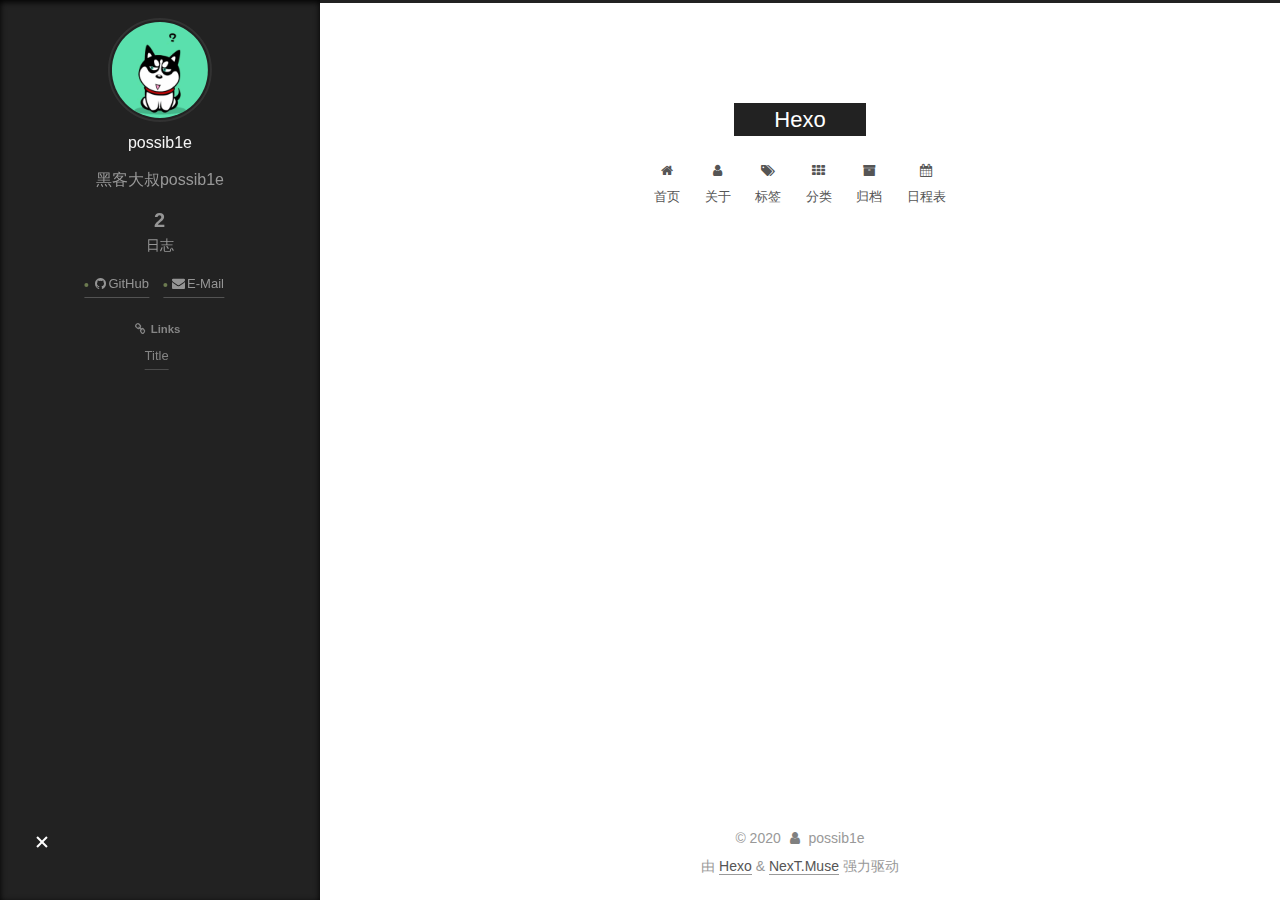
==== 404/index.html @ 3db69cb2 "Site updated: 2020-12-14 23:08:42" ====
<!DOCTYPE html>
<html lang="zh-Hans">
<head>
  <meta charset="UTF-8">
<meta name="viewport" content="width=device-width, initial-scale=1, maximum-scale=2">
<meta name="theme-color" content="#222">
<meta name="generator" content="Hexo 5.2.0">
  <link rel="apple-touch-icon" sizes="180x180" href="/images/apple-touch-icon-next.png">
  <link rel="icon" type="image/png" sizes="32x32" href="/images/favicon-32x32-next.png">
  <link rel="icon" type="image/png" sizes="16x16" href="/images/favicon-16x16-next.png">
  <link rel="mask-icon" href="/images/logo.svg" color="#222">

<link rel="stylesheet" href="/css/main.css">


<link rel="stylesheet" href="/lib/font-awesome/css/font-awesome.min.css">

<script id="hexo-configurations">
    var NexT = window.NexT || {};
    var CONFIG = {"hostname":"example.com","root":"/","scheme":"Muse","version":"7.8.0","exturl":false,"sidebar":{"position":"left","display":"always","padding":18,"offset":12,"onmobile":true},"copycode":{"enable":false,"show_result":false,"style":null},"back2top":{"enable":true,"sidebar":false,"scrollpercent":false},"bookmark":{"enable":false,"color":"#222","save":"auto"},"fancybox":false,"mediumzoom":false,"lazyload":false,"pangu":false,"comments":{"style":"tabs","active":null,"storage":true,"lazyload":false,"nav":null},"algolia":{"hits":{"per_page":10},"labels":{"input_placeholder":"Search for Posts","hits_empty":"We didn't find any results for the search: ${query}","hits_stats":"${hits} results found in ${time} ms"}},"localsearch":{"enable":false,"trigger":"auto","top_n_per_article":1,"unescape":false,"preload":false},"motion":{"enable":true,"async":false,"transition":{"post_block":"fadeIn","post_header":"slideDownIn","post_body":"slideDownIn","coll_header":"slideLeftIn","sidebar":"slideUpIn"}}};
  </script>

  <meta name="description" content="黑客大叔possib1e">
<meta property="og:type" content="website">
<meta property="og:title" content="404">
<meta property="og:url" content="http://example.com/404/index.html">
<meta property="og:site_name" content="Hexo">
<meta property="og:description" content="黑客大叔possib1e">
<meta property="og:locale">
<meta property="article:published_time" content="2020-12-14T05:06:48.000Z">
<meta property="article:modified_time" content="2020-12-14T05:06:48.438Z">
<meta property="article:author" content="possib1e">
<meta name="twitter:card" content="summary">

<link rel="canonical" href="http://example.com/404/">


<script id="page-configurations">
  // https://hexo.io/docs/variables.html
  CONFIG.page = {
    sidebar: "",
    isHome : false,
    isPost : false,
    lang   : 'zh-Hans'
  };
</script>

  <title>404 | Hexo
</title>
  






  <noscript>
  <style>
  .use-motion .brand,
  .use-motion .menu-item,
  .sidebar-inner,
  .use-motion .post-block,
  .use-motion .pagination,
  .use-motion .comments,
  .use-motion .post-header,
  .use-motion .post-body,
  .use-motion .collection-header { opacity: initial; }

  .use-motion .site-title,
  .use-motion .site-subtitle {
    opacity: initial;
    top: initial;
  }

  .use-motion .logo-line-before i { left: initial; }
  .use-motion .logo-line-after i { right: initial; }
  </style>
</noscript>

</head>

<body itemscope itemtype="http://schema.org/WebPage">
  <div class="container use-motion">
    <div class="headband"></div>

    <header class="header" itemscope itemtype="http://schema.org/WPHeader">
      <div class="header-inner"><div class="site-brand-container">
  <div class="site-nav-toggle">
    <div class="toggle" aria-label="切换导航栏">
      <span class="toggle-line toggle-line-first"></span>
      <span class="toggle-line toggle-line-middle"></span>
      <span class="toggle-line toggle-line-last"></span>
    </div>
  </div>

  <div class="site-meta">

    <a href="/" class="brand" rel="start">
      <span class="logo-line-before"><i></i></span>
      <h1 class="site-title">Hexo</h1>
      <span class="logo-line-after"><i></i></span>
    </a>
  </div>

  <div class="site-nav-right">
    <div class="toggle popup-trigger">
    </div>
  </div>
</div>




<nav class="site-nav">
  <ul id="menu" class="menu">
        <li class="menu-item menu-item-home">

    <a href="/" rel="section"><i class="fa fa-fw fa-home"></i>首页</a>

  </li>
        <li class="menu-item menu-item-about">

    <a href="/about/" rel="section"><i class="fa fa-fw fa-user"></i>关于</a>

  </li>
        <li class="menu-item menu-item-tags">

    <a href="/tags/" rel="section"><i class="fa fa-fw fa-tags"></i>标签</a>

  </li>
        <li class="menu-item menu-item-categories">

    <a href="/categories/" rel="section"><i class="fa fa-fw fa-th"></i>分类</a>

  </li>
        <li class="menu-item menu-item-archives">

    <a href="/archives/" rel="section"><i class="fa fa-fw fa-archive"></i>归档</a>

  </li>
        <li class="menu-item menu-item-schedule">

    <a href="/schedule/" rel="section"><i class="fa fa-fw fa-calendar"></i>日程表</a>

  </li>
  </ul>
</nav>




</div>
    </header>

    
  <div class="back-to-top">
    <i class="fa fa-arrow-up"></i>
    <span>0%</span>
  </div>


    <main class="main">
      <div class="main-inner">
        <div class="content-wrap">
          
  
  

          <div class="content page posts-expand">
            

    
    
    
    <div class="post-block" lang="zh-Hans">
      <header class="post-header">

<h1 class="post-title" itemprop="name headline">404
</h1>

<div class="post-meta">
  

</div>

</header>

      
      
      
      <div class="post-body">
          
      </div>
      
      
      
    </div>
    

    
    
    


          </div>
          

<script>
  window.addEventListener('tabs:register', () => {
    let { activeClass } = CONFIG.comments;
    if (CONFIG.comments.storage) {
      activeClass = localStorage.getItem('comments_active') || activeClass;
    }
    if (activeClass) {
      let activeTab = document.querySelector(`a[href="#comment-${activeClass}"]`);
      if (activeTab) {
        activeTab.click();
      }
    }
  });
  if (CONFIG.comments.storage) {
    window.addEventListener('tabs:click', event => {
      if (!event.target.matches('.tabs-comment .tab-content .tab-pane')) return;
      let commentClass = event.target.classList[1];
      localStorage.setItem('comments_active', commentClass);
    });
  }
</script>

        </div>
          
  
  <div class="toggle sidebar-toggle">
    <span class="toggle-line toggle-line-first"></span>
    <span class="toggle-line toggle-line-middle"></span>
    <span class="toggle-line toggle-line-last"></span>
  </div>

  <aside class="sidebar">
    <div class="sidebar-inner">

      <ul class="sidebar-nav motion-element">
        <li class="sidebar-nav-toc">
          文章目录
        </li>
        <li class="sidebar-nav-overview">
          站点概览
        </li>
      </ul>

      <!--noindex-->
      <div class="post-toc-wrap sidebar-panel">
      </div>
      <!--/noindex-->

      <div class="site-overview-wrap sidebar-panel">
        <div class="site-author motion-element" itemprop="author" itemscope itemtype="http://schema.org/Person">
    <img class="site-author-image" itemprop="image" alt="possib1e"
      src="/uploads/avatar.png">
  <p class="site-author-name" itemprop="name">possib1e</p>
  <div class="site-description" itemprop="description">黑客大叔possib1e</div>
</div>
<div class="site-state-wrap motion-element">
  <nav class="site-state">
      <div class="site-state-item site-state-posts">
          <a href="/archives/">
        
          <span class="site-state-item-count">2</span>
          <span class="site-state-item-name">日志</span>
        </a>
      </div>
  </nav>
</div>
  <div class="links-of-author motion-element">
      <span class="links-of-author-item">
        <a href="https://github.com/yourname" title="GitHub → https:&#x2F;&#x2F;github.com&#x2F;yourname" rel="noopener" target="_blank"><i class="fa fa-fw fa-github"></i>GitHub</a>
      </span>
      <span class="links-of-author-item">
        <a href="mailto:yourname@gmail.com" title="E-Mail → mailto:yourname@gmail.com" rel="noopener" target="_blank"><i class="fa fa-fw fa-envelope"></i>E-Mail</a>
      </span>
  </div>


  <div class="links-of-blogroll motion-element">
    <div class="links-of-blogroll-title">
      <i class="fa fa-fw fa-link"></i>
      Links
    </div>
    <ul class="links-of-blogroll-list">
        <li class="links-of-blogroll-item">
          <a href="http://yoursite.com/" title="http:&#x2F;&#x2F;yoursite.com" rel="noopener" target="_blank">Title</a>
        </li>
    </ul>
  </div>

      </div>

    </div>
  </aside>
  <div id="sidebar-dimmer"></div>


      </div>
    </main>

    <footer class="footer">
      <div class="footer-inner">
        

        

<div class="copyright">
  
  &copy; 
  <span itemprop="copyrightYear">2020</span>
  <span class="with-love">
    <i class="fa fa-user"></i>
  </span>
  <span class="author" itemprop="copyrightHolder">possib1e</span>
</div>
  <div class="powered-by">由 <a href="https://hexo.io/" class="theme-link" rel="noopener" target="_blank">Hexo</a> & <a href="https://muse.theme-next.org/" class="theme-link" rel="noopener" target="_blank">NexT.Muse</a> 强力驱动
  </div>

        








      </div>
    </footer>
  </div>

  
  <script src="/lib/anime.min.js"></script>
  <script src="/lib/velocity/velocity.min.js"></script>
  <script src="/lib/velocity/velocity.ui.min.js"></script>

<script src="/js/utils.js"></script>

<script src="/js/motion.js"></script>


<script src="/js/schemes/muse.js"></script>


<script src="/js/next-boot.js"></script>




  















  

  

</body>
</html>
---- css/main.css ----
:root {
  --body-bg-color: #fff;
  --content-bg-color: #fff;
  --card-bg-color: #f5f5f5;
  --text-color: #555;
  --link-color: #555;
  --link-hover-color: #222;
  --brand-color: #fff;
  --brand-hover-color: #fff;
  --table-row-odd-bg-color: #f9f9f9;
  --table-row-hover-bg-color: #f5f5f5;
  --menu-item-bg-color: #f5f5f5;
  --btn-default-bg: #222;
  --btn-default-color: #fff;
  --btn-default-border-color: #222;
  --btn-default-hover-bg: #fff;
  --btn-default-hover-color: #222;
  --btn-default-hover-border-color: #222;
}
html {
  line-height: 1.15; /* 1 */
  -webkit-text-size-adjust: 100%; /* 2 */
}
body {
  margin: 0;
}
main {
  display: block;
}
h1 {
  font-size: 2em;
  margin: 0.67em 0;
}
hr {
  box-sizing: content-box; /* 1 */
  height: 0; /* 1 */
  overflow: visible; /* 2 */
}
pre {
  font-family: monospace, monospace; /* 1 */
  font-size: 1em; /* 2 */
}
a {
  background: transparent;
}
abbr[title] {
  border-bottom: none; /* 1 */
  text-decoration: underline; /* 2 */
  text-decoration: underline dotted; /* 2 */
}
b,
strong {
  font-weight: bolder;
}
code,
kbd,
samp {
  font-family: monospace, monospace; /* 1 */
  font-size: 1em; /* 2 */
}
small {
  font-size: 80%;
}
sub,
sup {
  font-size: 75%;
  line-height: 0;
  position: relative;
  vertical-align: baseline;
}
sub {
  bottom: -0.25em;
}
sup {
  top: -0.5em;
}
img {
  border-style: none;
}
button,
input,
optgroup,
select,
textarea {
  font-family: inherit; /* 1 */
  font-size: 100%; /* 1 */
  line-height: 1.15; /* 1 */
  margin: 0; /* 2 */
}
button,
input {
/* 1 */
  overflow: visible;
}
button,
select {
/* 1 */
  text-transform: none;
}
button,
[type='button'],
[type='reset'],
[type='submit'] {
  -webkit-appearance: button;
}
button::-moz-focus-inner,
[type='button']::-moz-focus-inner,
[type='reset']::-moz-focus-inner,
[type='submit']::-moz-focus-inner {
  border-style: none;
  padding: 0;
}
button:-moz-focusring,
[type='button']:-moz-focusring,
[type='reset']:-moz-focusring,
[type='submit']:-moz-focusring {
  outline: 1px dotted ButtonText;
}
fieldset {
  padding: 0.35em 0.75em 0.625em;
}
legend {
  box-sizing: border-box; /* 1 */
  color: inherit; /* 2 */
  display: table; /* 1 */
  max-width: 100%; /* 1 */
  padding: 0; /* 3 */
  white-space: normal; /* 1 */
}
progress {
  vertical-align: baseline;
}
textarea {
  overflow: auto;
}
[type='checkbox'],
[type='radio'] {
  box-sizing: border-box; /* 1 */
  padding: 0; /* 2 */
}
[type='number']::-webkit-inner-spin-button,
[type='number']::-webkit-outer-spin-button {
  height: auto;
}
[type='search'] {
  outline-offset: -2px; /* 2 */
  -webkit-appearance: textfield; /* 1 */
}
[type='search']::-webkit-search-decoration {
  -webkit-appearance: none;
}
::-webkit-file-upload-button {
  font: inherit; /* 2 */
  -webkit-appearance: button; /* 1 */
}
details {
  display: block;
}
summary {
  display: list-item;
}
template {
  display: none;
}
[hidden] {
  display: none;
}
::selection {
  background: #262a30;
  color: #eee;
}
html,
body {
  height: 100%;
}
body {
  background: var(--body-bg-color);
  color: var(--text-color);
  font-family: 'Lato', "PingFang SC", "Microsoft YaHei", sans-serif;
  font-size: 1em;
  line-height: 2;
}
@media (max-width: 991px) {
  body {
    padding-left: 0 !important;
    padding-right: 0 !important;
  }
}
h1,
h2,
h3,
h4,
h5,
h6 {
  font-family: 'Lato', "PingFang SC", "Microsoft YaHei", sans-serif;
  font-weight: bold;
  line-height: 1.5;
  margin: 20px 0 15px;
}
h1 {
  font-size: 1.5em;
}
h2 {
  font-size: 1.375em;
}
h3 {
  font-size: 1.25em;
}
h4 {
  font-size: 1.125em;
}
h5 {
  font-size: 1em;
}
h6 {
  font-size: 0.875em;
}
p {
  margin: 0 0 20px 0;
}
a,
span.exturl {
  border-bottom: 1px solid #999;
  color: var(--link-color);
  outline: 0;
  text-decoration: none;
  overflow-wrap: break-word;
  word-wrap: break-word;
  cursor: pointer;
}
a:hover,
span.exturl:hover {
  border-bottom-color: var(--link-hover-color);
  color: var(--link-hover-color);
}
iframe,
img,
video {
  display: block;
  margin-left: auto;
  margin-right: auto;
  max-width: 100%;
}
hr {
  background-image: repeating-linear-gradient(-45deg, #ddd, #ddd 4px, transparent 4px, transparent 8px);
  border: 0;
  height: 3px;
  margin: 40px 0;
}
blockquote {
  border-left: 4px solid #ddd;
  color: #666;
  margin: 0;
  padding: 0 15px;
}
blockquote cite::before {
  content: '-';
  padding: 0 5px;
}
dt {
  font-weight: bold;
}
dd {
  margin: 0;
  padding: 0;
}
kbd {
  background-color: #f5f5f5;
  background-image: linear-gradient(#eee, #fff, #eee);
  border: 1px solid #ccc;
  border-radius: 0.2em;
  box-shadow: 0.1em 0.1em 0.2em rgba(0,0,0,0.1);
  color: #555;
  font-family: inherit;
  padding: 0.1em 0.3em;
  white-space: nowrap;
}
.table-container {
  overflow: auto;
}
table {
  border-collapse: collapse;
  border-spacing: 0;
  font-size: 0.875em;
  margin: 0 0 20px 0;
  width: 100%;
}
tbody tr:nth-of-type(odd) {
  background: var(--table-row-odd-bg-color);
}
tbody tr:hover {
  background: var(--table-row-hover-bg-color);
}
caption,
th,
td {
  font-weight: normal;
  padding: 8px;
  text-align: left;
  vertical-align: middle;
}
th,
td {
  border: 1px solid #ddd;
  border-bottom: 3px solid #ddd;
}
th {
  font-weight: 700;
  padding-bottom: 10px;
}
td {
  border-bottom-width: 1px;
}
.btn {
  background: var(--btn-default-bg);
  border: 2px solid var(--btn-default-border-color);
  border-radius: 0;
  color: var(--btn-default-color);
  display: inline-block;
  font-size: 0.875em;
  line-height: 2;
  padding: 0 20px;
  text-decoration: none;
  transition-property: background-color;
  transition-delay: 0s;
  transition-duration: 0.2s;
  transition-timing-function: ease-in-out;
}
.btn:hover {
  background: var(--btn-default-hover-bg);
  border-color: var(--btn-default-hover-border-color);
  color: var(--btn-default-hover-color);
}
.btn + .btn {
  margin: 0 0 8px 8px;
}
.btn .fa-fw {
  text-align: left;
  width: 1.285714285714286em;
}
.toggle {
  line-height: 0;
}
.toggle .toggle-line {
  background: #fff;
  display: inline-block;
  height: 2px;
  left: 0;
  position: relative;
  top: 0;
  transition: all 0.4s;
  vertical-align: top;
  width: 100%;
}
.toggle .toggle-line:not(:first-child) {
  margin-top: 3px;
}
.toggle.toggle-arrow .toggle-line-first {
  left: 50%;
  top: 2px;
  transform: rotate(45deg);
  width: 50%;
}
.toggle.toggle-arrow .toggle-line-middle {
  left: 2px;
  width: 90%;
}
.toggle.toggle-arrow .toggle-line-last {
  left: 50%;
  top: -2px;
  transform: rotate(-45deg);
  width: 50%;
}
.toggle.toggle-close .toggle-line-first {
  transform: rotate(-45deg);
  top: 5px;
}
.toggle.toggle-close .toggle-line-middle {
  opacity: 0;
}
.toggle.toggle-close .toggle-line-last {
  transform: rotate(45deg);
  top: -5px;
}
.highlight,
pre {
  background: #f7f7f7;
  color: #4d4d4c;
  line-height: 1.6;
  margin: 0 auto 20px;
}
pre,
code {
  font-family: consolas, Menlo, monospace, "PingFang SC", "Microsoft YaHei";
}
code {
  background: #eee;
  border-radius: 3px;
  color: #555;
  padding: 2px 4px;
  overflow-wrap: break-word;
  word-wrap: break-word;
}
.highlight *::selection {
  background: #d6d6d6;
}
.highlight pre {
  border: 0;
  margin: 0;
  padding: 10px 0;
}
.highlight table {
  border: 0;
  margin: 0;
  width: auto;
}
.highlight td {
  border: 0;
  padding: 0;
}
.highlight figcaption {
  background: #eff2f3;
  color: #4d4d4c;
  display: flex;
  font-size: 0.875em;
  justify-content: space-between;
  line-height: 1.2;
  padding: 0.5em;
}
.highlight figcaption a {
  color: #4d4d4c;
}
.highlight figcaption a:hover {
  border-bottom-color: #4d4d4c;
}
.highlight .gutter {
  -moz-user-select: none;
  -ms-user-select: none;
  -webkit-user-select: none;
  user-select: none;
}
.highlight .gutter pre {
  background: #eff2f3;
  color: #869194;
  padding-left: 10px;
  padding-right: 10px;
  text-align: right;
}
.highlight .code pre {
  background: #f7f7f7;
  padding-left: 10px;
  width: 100%;
}
.gist table {
  width: auto;
}
.gist table td {
  border: 0;
}
pre {
  overflow: auto;
  padding: 10px;
}
pre code {
  background: none;
  color: #4d4d4c;
  font-size: 0.875em;
  padding: 0;
  text-shadow: none;
}
pre .deletion {
  background: #fdd;
}
pre .addition {
  background: #dfd;
}
pre .meta {
  color: #eab700;
  -moz-user-select: none;
  -ms-user-select: none;
  -webkit-user-select: none;
  user-select: none;
}
pre .comment {
  color: #8e908c;
}
pre .variable,
pre .attribute,
pre .tag,
pre .name,
pre .regexp,
pre .ruby .constant,
pre .xml .tag .title,
pre .xml .pi,
pre .xml .doctype,
pre .html .doctype,
pre .css .id,
pre .css .class,
pre .css .pseudo {
  color: #c82829;
}
pre .number,
pre .preprocessor,
pre .built_in,
pre .builtin-name,
pre .literal,
pre .params,
pre .constant,
pre .command {
  color: #f5871f;
}
pre .ruby .class .title,
pre .css .rules .attribute,
pre .string,
pre .symbol,
pre .value,
pre .inheritance,
pre .header,
pre .ruby .symbol,
pre .xml .cdata,
pre .special,
pre .formula {
  color: #718c00;
}
pre .title,
pre .css .hexcolor {
  color: #3e999f;
}
pre .function,
pre .python .decorator,
pre .python .title,
pre .ruby .function .title,
pre .ruby .title .keyword,
pre .perl .sub,
pre .javascript .title,
pre .coffeescript .title {
  color: #4271ae;
}
pre .keyword,
pre .javascript .function {
  color: #8959a8;
}
.blockquote-center {
  border-left: none;
  margin: 40px 0;
  padding: 0;
  position: relative;
  text-align: center;
}
.blockquote-center::before,
.blockquote-center::after {
  background-repeat: no-repeat;
  background-size: 22px 22px;
  content: ' ';
  display: block;
  height: 24px;
  opacity: 0.2;
  position: absolute;
  width: 100%;
}
.blockquote-center::before {
  background-image: url("../images/quote-l.svg");
  background-position: 0 -6px;
  border-top: 1px solid #ccc;
  top: -20px;
}
.blockquote-center::after {
  background-image: url("../images/quote-r.svg");
  background-position: 100% 8px;
  border-bottom: 1px solid #ccc;
  bottom: -20px;
}
.blockquote-center p,
.blockquote-center div {
  text-align: center;
}
.post-body .group-picture img {
  margin: 0 auto;
  padding: 0 3px;
}
.group-picture-row {
  margin-bottom: 6px;
  overflow: hidden;
}
.group-picture-column {
  float: left;
  margin-bottom: 10px;
}
.post-body .label {
  color: #555;
  display: inline;
  padding: 0 2px;
}
.post-body .label.default {
  background: #f0f0f0;
}
.post-body .label.primary {
  background: #efe6f7;
}
.post-body .label.info {
  background: #e5f2f8;
}
.post-body .label.success {
  background: #e7f4e9;
}
.post-body .label.warning {
  background: #fcf6e1;
}
.post-body .label.danger {
  background: #fae8eb;
}
.post-body .tabs {
  margin-bottom: 20px;
}
.post-body .tabs,
.tabs-comment {
  display: block;
  padding-top: 10px;
  position: relative;
}
.post-body .tabs ul.nav-tabs,
.tabs-comment ul.nav-tabs {
  display: flex;
  flex-wrap: wrap;
  margin: 0;
  margin-bottom: -1px;
  padding: 0;
}
@media (max-width: 413px) {
  .post-body .tabs ul.nav-tabs,
  .tabs-comment ul.nav-tabs {
    display: block;
    margin-bottom: 5px;
  }
}
.post-body .tabs ul.nav-tabs li.tab,
.tabs-comment ul.nav-tabs li.tab {
  border-bottom: 1px solid #ddd;
  border-left: 1px solid transparent;
  border-right: 1px solid transparent;
  border-top: 3px solid transparent;
  flex-grow: 1;
  list-style-type: none;
  border-radius: 0 0 0 0;
}
@media (max-width: 413px) {
  .post-body .tabs ul.nav-tabs li.tab,
  .tabs-comment ul.nav-tabs li.tab {
    border-bottom: 1px solid transparent;
    border-left: 3px solid transparent;
    border-right: 1px solid transparent;
    border-top: 1px solid transparent;
  }
}
@media (max-width: 413px) {
  .post-body .tabs ul.nav-tabs li.tab,
  .tabs-comment ul.nav-tabs li.tab {
    border-radius: 0;
  }
}
.post-body .tabs ul.nav-tabs li.tab a,
.tabs-comment ul.nav-tabs li.tab a {
  border-bottom: initial;
  display: block;
  line-height: 1.8;
  outline: 0;
  padding: 0.25em 0.75em;
  text-align: center;
  transition-delay: 0s;
  transition-duration: 0.2s;
  transition-timing-function: ease-out;
}
.post-body .tabs ul.nav-tabs li.tab a i,
.tabs-comment ul.nav-tabs li.tab a i {
  width: 1.285714285714286em;
}
.post-body .tabs ul.nav-tabs li.tab.active,
.tabs-comment ul.nav-tabs li.tab.active {
  border-bottom: 1px solid transparent;
  border-left: 1px solid #ddd;
  border-right: 1px solid #ddd;
  border-top: 3px solid #fc6423;
}
@media (max-width: 413px) {
  .post-body .tabs ul.nav-tabs li.tab.active,
  .tabs-comment ul.nav-tabs li.tab.active {
    border-bottom: 1px solid #ddd;
    border-left: 3px solid #fc6423;
    border-right: 1px solid #ddd;
    border-top: 1px solid #ddd;
  }
}
.post-body .tabs ul.nav-tabs li.tab.active a,
.tabs-comment ul.nav-tabs li.tab.active a {
  color: var(--link-color);
  cursor: default;
}
.post-body .tabs .tab-content .tab-pane,
.tabs-comment .tab-content .tab-pane {
  border: 1px solid #ddd;
  border-top: 0;
  padding: 20px 20px 0 20px;
  border-radius: 0;
}
.post-body .tabs .tab-content .tab-pane:not(.active),
.tabs-comment .tab-content .tab-pane:not(.active) {
  display: none;
}
.post-body .tabs .tab-content .tab-pane.active,
.tabs-comment .tab-content .tab-pane.active {
  display: block;
}
.post-body .tabs .tab-content .tab-pane.active:nth-of-type(1),
.tabs-comment .tab-content .tab-pane.active:nth-of-type(1) {
  border-radius: 0 0 0 0;
}
@media (max-width: 413px) {
  .post-body .tabs .tab-content .tab-pane.active:nth-of-type(1),
  .tabs-comment .tab-content .tab-pane.active:nth-of-type(1) {
    border-radius: 0;
  }
}
.post-body .note {
  border-radius: 3px;
  margin-bottom: 20px;
  padding: 1em;
  position: relative;
  border: 1px solid #eee;
  border-left-width: 5px;
}
.post-body .note h2,
.post-body .note h3,
.post-body .note h4,
.post-body .note h5,
.post-body .note h6 {
  margin-top: 0;
  border-bottom: initial;
  margin-bottom: 0;
  padding-top: 0;
}
.post-body .note p:first-child,
.post-body .note ul:first-child,
.post-body .note ol:first-child,
.post-body .note table:first-child,
.post-body .note pre:first-child,
.post-body .note blockquote:first-child,
.post-body .note img:first-child {
  margin-top: 0;
}
.post-body .note p:last-child,
.post-body .note ul:last-child,
.post-body .note ol:last-child,
.post-body .note table:last-child,
.post-body .note pre:last-child,
.post-body .note blockquote:last-child,
.post-body .note img:last-child {
  margin-bottom: 0;
}
.post-body .note.default {
  border-left-color: #777;
}
.post-body .note.default h2,
.post-body .note.default h3,
.post-body .note.default h4,
.post-body .note.default h5,
.post-body .note.default h6 {
  color: #777;
}
.post-body .note.primary {
  border-left-color: #6f42c1;
}
.post-body .note.primary h2,
.post-body .note.primary h3,
.post-body .note.primary h4,
.post-body .note.primary h5,
.post-body .note.primary h6 {
  color: #6f42c1;
}
.post-body .note.info {
  border-left-color: #428bca;
}
.post-body .note.info h2,
.post-body .note.info h3,
.post-body .note.info h4,
.post-body .note.info h5,
.post-body .note.info h6 {
  color: #428bca;
}
.post-body .note.success {
  border-left-color: #5cb85c;
}
.post-body .note.success h2,
.post-body .note.success h3,
.post-body .note.success h4,
.post-body .note.success h5,
.post-body .note.success h6 {
  color: #5cb85c;
}
.post-body .note.warning {
  border-left-color: #f0ad4e;
}
.post-body .note.warning h2,
.post-body .note.warning h3,
.post-body .note.warning h4,
.post-body .note.warning h5,
.post-body .note.warning h6 {
  color: #f0ad4e;
}
.post-body .note.danger {
  border-left-color: #d9534f;
}
.post-body .note.danger h2,
.post-body .note.danger h3,
.post-body .note.danger h4,
.post-body .note.danger h5,
.post-body .note.danger h6 {
  color: #d9534f;
}
.pagination .prev,
.pagination .next,
.pagination .page-number,
.pagination .space {
  display: inline-block;
  margin: 0 10px;
  padding: 0 11px;
  position: relative;
  top: -1px;
}
@media (max-width: 767px) {
  .pagination .prev,
  .pagination .next,
  .pagination .page-number,
  .pagination .space {
    margin: 0 5px;
  }
}
.pagination {
  border-top: 1px solid #eee;
  margin: 120px 0 0;
  text-align: center;
}
.pagination .prev,
.pagination .next,
.pagination .page-number {
  border-bottom: 0;
  border-top: 1px solid #eee;
  transition-property: border-color;
  transition-delay: 0s;
  transition-duration: 0.2s;
  transition-timing-function: ease-in-out;
}
.pagination .prev:hover,
.pagination .next:hover,
.pagination .page-number:hover {
  border-top-color: #222;
}
.pagination .space {
  margin: 0;
  padding: 0;
}
.pagination .prev {
  margin-left: 0;
}
.pagination .next {
  margin-right: 0;
}
.pagination .page-number.current {
  background: #ccc;
  border-top-color: #ccc;
  color: #fff;
}
@media (max-width: 767px) {
  .pagination {
    border-top: none;
  }
  .pagination .prev,
  .pagination .next,
  .pagination .page-number {
    border-bottom: 1px solid #eee;
    border-top: 0;
    margin-bottom: 10px;
    padding: 0 10px;
  }
  .pagination .prev:hover,
  .pagination .next:hover,
  .pagination .page-number:hover {
    border-bottom-color: #222;
  }
}
.comments {
  margin-top: 60px;
  overflow: hidden;
}
.comment-button-group {
  display: flex;
  flex-wrap: wrap-reverse;
  justify-content: center;
  margin: 1em 0;
}
.comment-button-group .comment-button {
  margin: 0.1em 0.2em;
}
.comment-button-group .comment-button.active {
  background: var(--btn-default-hover-bg);
  border-color: var(--btn-default-hover-border-color);
  color: var(--btn-default-hover-color);
}
.comment-position {
  display: none;
}
.comment-position.active {
  display: block;
}
.tabs-comment {
  background: var(--content-bg-color);
  margin-top: 4em;
  padding-top: 0;
}
.tabs-comment .comments {
  border: 0;
  box-shadow: none;
  margin-top: 0;
  padding-top: 0;
}
.container {
  min-height: 100%;
  position: relative;
}
.main-inner {
  margin: 0 auto;
  width: 700px;
}
@media (min-width: 1200px) {
  .main-inner {
    width: 800px;
  }
}
@media (min-width: 1600px) {
  .main-inner {
    width: 900px;
  }
}
@media (max-width: 767px) {
  .content-wrap {
    padding: 0 20px;
  }
}
.header {
  background: transparent;
}
.header-inner {
  margin: 0 auto;
  width: 700px;
}
@media (min-width: 1200px) {
  .header-inner {
    width: 800px;
  }
}
@media (min-width: 1600px) {
  .header-inner {
    width: 900px;
  }
}
.site-brand-container {
  display: flex;
  flex-shrink: 0;
  padding: 0 10px;
}
.headband {
  background: #222;
  height: 3px;
}
.site-meta {
  flex-grow: 1;
  text-align: center;
}
@media (max-width: 767px) {
  .site-meta {
    text-align: center;
  }
}
.brand {
  border-bottom: none;
  color: var(--brand-color);
  display: inline-block;
  line-height: 1.375em;
  padding: 0 40px;
  position: relative;
}
.brand:hover {
  color: var(--brand-hover-color);
}
.site-title {
  font-family: 'Lato', "PingFang SC", "Microsoft YaHei", sans-serif;
  font-size: 1.375em;
  font-weight: normal;
  margin: 0;
}
.site-subtitle {
  color: #999;
  font-size: 0.8125em;
  margin: 10px 0;
}
.use-motion .brand {
  opacity: 0;
}
.use-motion .site-title,
.use-motion .site-subtitle,
.use-motion .custom-logo-image {
  opacity: 0;
  position: relative;
  top: -10px;
}
.site-nav-toggle,
.site-nav-right {
  display: none;
}
@media (max-width: 767px) {
  .site-nav-toggle,
  .site-nav-right {
    display: flex;
    flex-direction: column;
    justify-content: center;
  }
}
.site-nav-toggle .toggle,
.site-nav-right .toggle {
  color: var(--text-color);
  padding: 10px;
  width: 22px;
}
.site-nav-toggle .toggle .toggle-line,
.site-nav-right .toggle .toggle-line {
  background: var(--text-color);
  border-radius: 1px;
}
.site-nav {
  display: block;
}
@media (max-width: 767px) {
  .site-nav {
    clear: both;
    display: none;
  }
}
.site-nav.site-nav-on {
  display: block;
}
.menu {
  margin-top: 20px;
  padding-left: 0;
  text-align: center;
}
.menu-item {
  display: inline-block;
  list-style: none;
  margin: 0 10px;
}
@media (max-width: 767px) {
  .menu-item {
    display: block;
    margin-top: 10px;
  }
  .menu-item.menu-item-search {
    display: none;
  }
}
.menu-item a,
.menu-item span.exturl {
  border-bottom: 0;
  display: block;
  font-size: 0.8125em;
  transition-property: border-color;
  transition-delay: 0s;
  transition-duration: 0.2s;
  transition-timing-function: ease-in-out;
}
@media (hover: none) {
  .menu-item a:hover,
  .menu-item span.exturl:hover {
    border-bottom-color: transparent !important;
  }
}
.menu-item .fa {
  margin-right: 8px;
}
.menu-item .badge {
  display: inline-block;
  font-weight: bold;
  line-height: 1;
  margin-left: 0.35em;
  margin-top: 0.35em;
  text-align: center;
  white-space: nowrap;
}
@media (max-width: 767px) {
  .menu-item .badge {
    float: right;
    margin-left: 0;
  }
}
.menu-item-active a,
.menu .menu-item a:hover,
.menu .menu-item span.exturl:hover {
  background: var(--menu-item-bg-color);
}
.use-motion .menu-item {
  opacity: 0;
}
.sidebar {
  background: #222;
  bottom: 0;
  box-shadow: inset 0 2px 6px #000;
  position: fixed;
  top: 0;
}
.sidebar-inner {
  color: #999;
  padding: 18px 10px;
  text-align: center;
}
.cc-license {
  margin-top: 10px;
  text-align: center;
}
.cc-license .cc-opacity {
  border-bottom: none;
  opacity: 0.7;
}
.cc-license .cc-opacity:hover {
  opacity: 0.9;
}
.cc-license img {
  display: inline-block;
}
.site-author-image {
  border: 2px solid #333;
  display: block;
  margin: 0 auto;
  max-width: 96px;
  padding: 2px;
  border-radius: 50%;
}
.site-author-name {
  color: #f5f5f5;
  font-weight: normal;
  margin: 5px 0 0;
  text-align: center;
}
.site-description {
  color: #999;
  font-size: 1em;
  margin-top: 5px;
  text-align: center;
}
.links-of-author {
  margin-top: 15px;
}
.links-of-author a,
.links-of-author span.exturl {
  border-bottom-color: #555;
  display: inline-block;
  font-size: 0.8125em;
  margin-bottom: 10px;
  margin-right: 10px;
  vertical-align: middle;
}
.links-of-author a::before,
.links-of-author span.exturl::before {
  background: #6f7e52;
  border-radius: 50%;
  content: ' ';
  display: inline-block;
  height: 4px;
  margin-right: 3px;
  vertical-align: middle;
  width: 4px;
}
.sidebar-button {
  margin-top: 15px;
}
.sidebar-button a {
  border: 1px solid #fc6423;
  border-radius: 4px;
  color: #fc6423;
  display: inline-block;
  padding: 0 15px;
}
.sidebar-button a .fa {
  margin-right: 5px;
}
.sidebar-button a:hover {
  background: #fc6423;
  border: 1px solid #fc6423;
  color: #fff;
}
.sidebar-button a:hover .fa {
  color: #fff;
}
.links-of-blogroll {
  font-size: 0.8125em;
  margin-top: 10px;
}
.links-of-blogroll-title {
  font-size: 0.875em;
  font-weight: 600;
  margin-top: 0;
}
.links-of-blogroll-list {
  list-style: none;
  margin: 0;
  padding: 0;
}
#sidebar-dimmer {
  display: none;
}
@media (max-width: 767px) {
  #sidebar-dimmer {
    background: #000;
    display: block;
    height: 100%;
    left: 100%;
    opacity: 0;
    position: fixed;
    top: 0;
    width: 100%;
    z-index: 1100;
  }
  .sidebar-active + #sidebar-dimmer {
    opacity: 0.7;
    transform: translateX(-100%);
    transition: opacity 0.5s;
  }
}
.sidebar-nav {
  margin: 0;
  padding-bottom: 20px;
  padding-left: 0;
}
.sidebar-nav li {
  border-bottom: 1px solid transparent;
  color: #555;
  cursor: pointer;
  display: inline-block;
  font-size: 0.875em;
}
.sidebar-nav li.sidebar-nav-overview {
  margin-left: 10px;
}
.sidebar-nav li:hover {
  color: #f5f5f5;
}
.sidebar-nav .sidebar-nav-active {
  border-bottom-color: #87daff;
  color: #87daff;
}
.sidebar-nav .sidebar-nav-active:hover {
  color: #87daff;
}
.sidebar-panel {
  display: none;
  overflow-x: hidden;
  overflow-y: auto;
}
.sidebar-panel-active {
  display: block;
}
.sidebar-toggle {
  background: #222;
  bottom: 45px;
  cursor: pointer;
  height: 14px;
  left: 30px;
  padding: 5px;
  position: fixed;
  width: 14px;
  z-index: 1300;
}
@media (max-width: 991px) {
  .sidebar-toggle {
    left: 20px;
    opacity: 0.8;
  }
}
.sidebar-toggle:hover .toggle-line {
  background: #87daff;
}
.post-toc {
  font-size: 0.875em;
}
.post-toc ol {
  list-style: none;
  margin: 0;
  padding: 0 2px 5px 10px;
  text-align: left;
}
.post-toc ol > ol {
  padding-left: 0;
}
.post-toc ol a {
  transition-property: all;
  transition-delay: 0s;
  transition-duration: 0.2s;
  transition-timing-function: ease-in-out;
}
.post-toc .nav-item {
  line-height: 1.8;
  overflow: hidden;
  text-overflow: ellipsis;
}
.post-toc .nav .nav-child {
  display: block;
}
.post-toc .nav .active > .nav-child {
  display: block;
}
.post-toc .nav .active-current > .nav-child {
  display: block;
}
.post-toc .nav .active-current > .nav-child > .nav-item {
  display: block;
}
.post-toc .nav .active > a {
  border-bottom-color: #87daff;
  color: #87daff;
}
.post-toc .nav .active-current > a {
  color: #87daff;
}
.post-toc .nav .active-current > a:hover {
  color: #87daff;
}
.site-state {
  display: flex;
  justify-content: center;
  line-height: 1.4;
  margin-top: 10px;
  overflow: hidden;
  text-align: center;
  white-space: nowrap;
}
.site-state-item {
  padding: 0 15px;
}
.site-state-item:not(:first-child) {
  border-left: 1px solid #333;
}
.site-state-item a {
  border-bottom: none;
}
.site-state-item-count {
  display: block;
  font-size: 1.25em;
  font-weight: 600;
  text-align: center;
}
.site-state-item-name {
  color: inherit;
  font-size: 0.875em;
}
.footer {
  color: #999;
  font-size: 0.875em;
  padding: 20px 0;
}
.footer.footer-fixed {
  bottom: 0;
  left: 0;
  position: absolute;
  right: 0;
}
.footer-inner {
  box-sizing: border-box;
  margin: 0 auto;
  text-align: center;
  width: 700px;
}
@media (min-width: 1200px) {
  .footer-inner {
    width: 800px;
  }
}
@media (min-width: 1600px) {
  .footer-inner {
    width: 900px;
  }
}
.languages {
  display: inline-block;
  font-size: 1.125em;
  position: relative;
}
.languages .lang-select-label span {
  margin: 0 0.5em;
}
.languages .lang-select {
  height: 100%;
  left: 0;
  opacity: 0;
  position: absolute;
  top: 0;
  width: 100%;
}
.with-love {
  color: #808080;
  display: inline-block;
  margin: 0 5px;
}
.powered-by,
.theme-info {
  display: inline-block;
}
@-moz-keyframes iconAnimate {
  0%, 100% {
    transform: scale(1);
  }
  10%, 30% {
    transform: scale(0.9);
  }
  20%, 40%, 60%, 80% {
    transform: scale(1.1);
  }
  50%, 70% {
    transform: scale(1.1);
  }
}
@-webkit-keyframes iconAnimate {
  0%, 100% {
    transform: scale(1);
  }
  10%, 30% {
    transform: scale(0.9);
  }
  20%, 40%, 60%, 80% {
    transform: scale(1.1);
  }
  50%, 70% {
    transform: scale(1.1);
  }
}
@-o-keyframes iconAnimate {
  0%, 100% {
    transform: scale(1);
  }
  10%, 30% {
    transform: scale(0.9);
  }
  20%, 40%, 60%, 80% {
    transform: scale(1.1);
  }
  50%, 70% {
    transform: scale(1.1);
  }
}
@keyframes iconAnimate {
  0%, 100% {
    transform: scale(1);
  }
  10%, 30% {
    transform: scale(0.9);
  }
  20%, 40%, 60%, 80% {
    transform: scale(1.1);
  }
  50%, 70% {
    transform: scale(1.1);
  }
}
.back-to-top {
  font-size: 12px;
  text-align: center;
  transition-delay: 0s;
  transition-duration: 0.2s;
  transition-timing-function: ease-in-out;
}
.back-to-top {
  background: #222;
  bottom: -100px;
  box-sizing: border-box;
  color: #fff;
  cursor: pointer;
  left: 30px;
  opacity: 1;
  padding: 0 6px;
  position: fixed;
  transition-property: bottom;
  z-index: 1300;
  width: 24px;
}
.back-to-top span {
  display: none;
}
.back-to-top:hover {
  color: #87daff;
}
.back-to-top.back-to-top-on {
  bottom: 19px;
}
@media (max-width: 991px) {
  .back-to-top {
    left: 20px;
    opacity: 0.8;
  }
}
.post-body {
  font-family: 'Lato', "PingFang SC", "Microsoft YaHei", sans-serif;
  overflow-wrap: break-word;
  word-wrap: break-word;
}
@media (min-width: 1200px) {
  .post-body {
    font-size: 1.125em;
  }
}
.post-body .exturl .fa {
  font-size: 0.875em;
  margin-left: 4px;
}
.post-body .image-caption,
.post-body .figure .caption {
  color: #999;
  font-size: 0.875em;
  font-weight: bold;
  line-height: 1;
  margin: -20px auto 15px;
  text-align: center;
}
.post-sticky-flag {
  display: inline-block;
  transform: rotate(30deg);
}
.post-button {
  margin-top: 40px;
  text-align: center;
}
.use-motion .post-block,
.use-motion .pagination,
.use-motion .comments {
  opacity: 0;
}
.use-motion .post-header {
  opacity: 0;
}
.use-motion .post-body {
  opacity: 0;
}
.use-motion .collection-header {
  opacity: 0;
}
.posts-collapse {
  margin-left: 35px;
  position: relative;
}
@media (max-width: 767px) {
  .posts-collapse {
    margin-left: 0px;
    margin-right: 0px;
  }
}
.posts-collapse .collection-title {
  font-size: 1.125em;
  position: relative;
}
.posts-collapse .collection-title::before {
  background: #999;
  border: 1px solid #fff;
  border-radius: 50%;
  content: ' ';
  height: 10px;
  left: 0;
  margin-left: -6px;
  margin-top: -4px;
  position: absolute;
  top: 50%;
  width: 10px;
}
.posts-collapse .collection-year {
  font-size: 1.5em;
  font-weight: bold;
  margin: 60px 0;
  position: relative;
}
.posts-collapse .collection-year::before {
  background: #bbb;
  border-radius: 50%;
  content: ' ';
  height: 8px;
  left: 0;
  margin-left: -4px;
  margin-top: -4px;
  position: absolute;
  top: 50%;
  width: 8px;
}
.posts-collapse .collection-header {
  display: block;
  margin: 0 0 0 20px;
}
.posts-collapse .collection-header small {
  color: #bbb;
  margin-left: 5px;
}
.posts-collapse .post-header {
  border-bottom: 1px dashed #ccc;
  margin: 30px 0;
  padding-left: 15px;
  position: relative;
  transition-property: border;
  transition-delay: 0s;
  transition-duration: 0.2s;
  transition-timing-function: ease-in-out;
}
.posts-collapse .post-header::before {
  background: #bbb;
  border: 1px solid #fff;
  border-radius: 50%;
  content: ' ';
  height: 6px;
  left: 0;
  margin-left: -4px;
  position: absolute;
  top: 0.75em;
  transition-property: background;
  width: 6px;
  transition-delay: 0s;
  transition-duration: 0.2s;
  transition-timing-function: ease-in-out;
}
.posts-collapse .post-header:hover {
  border-bottom-color: #666;
}
.posts-collapse .post-header:hover::before {
  background: #222;
}
.posts-collapse .post-meta {
  display: inline;
  font-size: 0.75em;
  margin-right: 10px;
}
.posts-collapse .post-title {
  display: inline;
}
.posts-collapse .post-title a,
.posts-collapse .post-title span.exturl {
  border-bottom: none;
  color: var(--link-color);
}
.posts-collapse::before {
  background: #f5f5f5;
  content: ' ';
  height: 100%;
  left: 0;
  margin-left: -2px;
  position: absolute;
  top: 1.25em;
  width: 4px;
}
.posts-collapse .fa-external-link {
  font-size: 0.875em;
  margin-left: 5px;
}
.post-eof {
  background: #ccc;
  height: 1px;
  margin: 80px auto 60px;
  text-align: center;
  width: 8%;
}
.post-block:last-of-type .post-eof {
  display: none;
}
.content {
  padding-top: 40px;
}
@media (min-width: 992px) {
  .post-body {
    text-align: justify;
  }
}
@media (max-width: 991px) {
  .post-body {
    text-align: justify;
  }
}
.post-body h1,
.post-body h2,
.post-body h3,
.post-body h4,
.post-body h5,
.post-body h6 {
  padding-top: 10px;
}
.post-body h1 .header-anchor,
.post-body h2 .header-anchor,
.post-body h3 .header-anchor,
.post-body h4 .header-anchor,
.post-body h5 .header-anchor,
.post-body h6 .header-anchor {
  border-bottom-style: none;
  color: #ccc;
  float: right;
  margin-left: 10px;
  visibility: hidden;
}
.post-body h1 .header-anchor:hover,
.post-body h2 .header-anchor:hover,
.post-body h3 .header-anchor:hover,
.post-body h4 .header-anchor:hover,
.post-body h5 .header-anchor:hover,
.post-body h6 .header-anchor:hover {
  color: inherit;
}
.post-body h1:hover .header-anchor,
.post-body h2:hover .header-anchor,
.post-body h3:hover .header-anchor,
.post-body h4:hover .header-anchor,
.post-body h5:hover .header-anchor,
.post-body h6:hover .header-anchor {
  visibility: visible;
}
.post-body iframe,
.post-body img,
.post-body video {
  margin-bottom: 20px;
}
.post-body .video-container {
  height: 0;
  margin-bottom: 20px;
  overflow: hidden;
  padding-top: 75%;
  position: relative;
  width: 100%;
}
.post-body .video-container iframe,
.post-body .video-container object,
.post-body .video-container embed {
  height: 100%;
  left: 0;
  margin: 0;
  position: absolute;
  top: 0;
  width: 100%;
}
.post-gallery {
  align-items: center;
  display: grid;
  grid-gap: 10px;
  grid-template-columns: 1fr 1fr 1fr;
  margin-bottom: 20px;
}
@media (max-width: 767px) {
  .post-gallery {
    grid-template-columns: 1fr 1fr;
  }
}
.post-gallery a {
  border: 0;
}
.post-gallery img {
  margin: 0;
}
.posts-expand .post-header {
  font-size: 1.125em;
}
.posts-expand .post-title {
  font-size: 1.5em;
  font-weight: normal;
  margin: initial;
  text-align: center;
  overflow-wrap: break-word;
  word-wrap: break-word;
}
.posts-expand .post-title-link {
  border-bottom: none;
  color: var(--link-color);
  display: inline-block;
  position: relative;
  vertical-align: top;
}
.posts-expand .post-title-link::before {
  background: var(--link-color);
  bottom: 0;
  content: '';
  height: 2px;
  left: 0;
  position: absolute;
  transform: scaleX(0);
  visibility: hidden;
  width: 100%;
  transition-delay: 0s;
  transition-duration: 0.2s;
  transition-timing-function: ease-in-out;
}
.posts-expand .post-title-link:hover::before {
  transform: scaleX(1);
  visibility: visible;
}
.posts-expand .post-title-link .fa {
  font-size: 0.875em;
  margin-left: 5px;
}
.posts-expand .post-meta {
  color: #999;
  font-family: 'Lato', "PingFang SC", "Microsoft YaHei", sans-serif;
  font-size: 0.75em;
  margin: 3px 0 60px 0;
  text-align: center;
}
.posts-expand .post-meta .post-description {
  font-size: 0.875em;
  margin-top: 2px;
}
.posts-expand .post-meta time {
  border-bottom: 1px dashed #999;
  cursor: pointer;
}
.post-meta .post-meta-item + .post-meta-item::before {
  content: '|';
  margin: 0 0.5em;
}
.post-meta-divider {
  margin: 0 0.5em;
}
.post-meta-item-icon {
  margin-right: 3px;
}
@media (max-width: 991px) {
  .post-meta-item-icon {
    display: inline-block;
  }
}
.post-meta-item-text {
  display: none;
}
@media (max-width: 991px) {
  .post-meta-item-text {
    display: none;
  }
}
.post-nav {
  border-top: 1px solid #eee;
  display: flex;
  justify-content: space-between;
  margin-top: 15px;
  padding-top: 10px;
}
.post-nav-item {
  flex: 1;
}
.post-nav-item a {
  border-bottom: none;
  display: block;
  font-size: 0.875em;
  line-height: 1.6;
  position: relative;
}
.post-nav-item a:active {
  top: 2px;
}
.post-nav-item .fa {
  font-size: 0.75em;
}
.post-nav-item:first-child {
  margin-right: 15px;
}
.post-nav-item:first-child a {
  padding-left: 5px;
}
.post-nav-item:first-child .fa {
  margin-right: 5px;
}
.post-nav-item:last-child {
  margin-left: 15px;
  text-align: right;
}
.post-nav-item:last-child a {
  padding-right: 5px;
}
.post-nav-item:last-child .fa {
  margin-left: 5px;
}
.rtl.post-body p,
.rtl.post-body a,
.rtl.post-body h1,
.rtl.post-body h2,
.rtl.post-body h3,
.rtl.post-body h4,
.rtl.post-body h5,
.rtl.post-body h6,
.rtl.post-body li,
.rtl.post-body ul,
.rtl.post-body ol {
  direction: rtl;
  font-family: UKIJ Ekran;
}
.rtl.post-title {
  font-family: UKIJ Ekran;
}
.post-tags {
  margin-top: 40px;
  text-align: center;
}
.post-tags a {
  display: inline-block;
  font-size: 0.8125em;
}
.post-tags a:not(:last-child) {
  margin-right: 10px;
}
.post-widgets {
  border-top: 1px solid #eee;
  margin-top: 15px;
  text-align: center;
}
.wp_rating {
  height: 20px;
  line-height: 20px;
  margin-top: 10px;
  padding-top: 6px;
  text-align: center;
}
.social-like {
  display: flex;
  font-size: 0.875em;
  justify-content: center;
  text-align: center;
}
.reward-container {
  margin: 20px auto;
  padding: 10px 0;
  text-align: center;
  width: 90%;
}
.reward-container button {
  background: #ff2a2a;
  border: 0;
  border-radius: 5px;
  color: #fff;
  cursor: pointer;
  line-height: 2;
  outline: 0;
  padding: 0 15px;
  vertical-align: text-top;
}
.reward-container button:hover {
  background: #f55;
}
#qr {
  padding-top: 20px;
}
#qr a {
  border: 0;
}
#qr img {
  display: inline-block;
  margin: 0.8em 2em 0 2em;
  max-width: 100%;
  width: 180px;
}
#qr p {
  text-align: center;
}
.category-all-page .category-all-title {
  text-align: center;
}
.category-all-page .category-all {
  margin-top: 20px;
}
.category-all-page .category-list {
  list-style: none;
  margin: 0;
  padding: 0;
}
.category-all-page .category-list-item {
  margin: 5px 10px;
}
.category-all-page .category-list-count {
  color: #bbb;
}
.category-all-page .category-list-count::before {
  content: ' (';
  display: inline;
}
.category-all-page .category-list-count::after {
  content: ') ';
  display: inline;
}
.category-all-page .category-list-child {
  padding-left: 10px;
}
.event-list {
  padding: 0;
}
.event-list hr {
  background: #222;
  margin: 20px 0 45px 0;
}
.event-list hr::after {
  background: #222;
  color: #fff;
  content: 'NOW';
  display: inline-block;
  font-weight: bold;
  padding: 0 5px;
  text-align: right;
}
.event-list .event {
  background: #222;
  margin: 20px 0;
  min-height: 40px;
  padding: 15px 0 15px 10px;
}
.event-list .event .event-summary {
  color: #fff;
  margin: 0;
  padding-bottom: 3px;
}
.event-list .event .event-summary::before {
  animation: dot-flash 1s alternate infinite ease-in-out;
  color: #fff;
  content: '\f111';
  display: inline-block;
  font-family: 'FontAwesome';
  font-size: 10px;
  margin-right: 25px;
  vertical-align: middle;
}
.event-list .event .event-relative-time {
  color: #bbb;
  display: inline-block;
  font-size: 12px;
  font-weight: normal;
  padding-left: 12px;
}
.event-list .event .event-details {
  color: #fff;
  display: block;
  line-height: 18px;
  margin-left: 56px;
  padding-bottom: 6px;
  padding-top: 3px;
  text-indent: -24px;
}
.event-list .event .event-details::before {
  color: #fff;
  display: inline-block;
  font-family: 'FontAwesome';
  margin-right: 9px;
  text-align: center;
  text-indent: 0;
  width: 14px;
}
.event-list .event .event-details.event-location::before {
  content: '\f041';
}
.event-list .event .event-details.event-duration::before {
  content: '\f017';
}
.event-list .event-past {
  background: #f5f5f5;
}
.event-list .event-past .event-summary,
.event-list .event-past .event-details {
  color: #bbb;
  opacity: 0.9;
}
.event-list .event-past .event-summary::before,
.event-list .event-past .event-details::before {
  animation: none;
  color: #bbb;
}
@-moz-keyframes dot-flash {
  from {
    opacity: 1;
    transform: scale(1);
  }
  to {
    opacity: 0;
    transform: scale(0.8);
  }
}
@-webkit-keyframes dot-flash {
  from {
    opacity: 1;
    transform: scale(1);
  }
  to {
    opacity: 0;
    transform: scale(0.8);
  }
}
@-o-keyframes dot-flash {
  from {
    opacity: 1;
    transform: scale(1);
  }
  to {
    opacity: 0;
    transform: scale(0.8);
  }
}
@keyframes dot-flash {
  from {
    opacity: 1;
    transform: scale(1);
  }
  to {
    opacity: 0;
    transform: scale(0.8);
  }
}
ul.breadcrumb {
  font-size: 0.75em;
  list-style: none;
  margin: 1em 0;
  padding: 0 2em;
  text-align: center;
}
ul.breadcrumb li {
  display: inline;
}
ul.breadcrumb li + li::before {
  content: '/\00a0';
  font-weight: normal;
  padding: 0.5em;
}
ul.breadcrumb li + li:last-child {
  font-weight: bold;
}
.tag-cloud {
  text-align: center;
}
.tag-cloud a {
  display: inline-block;
  margin: 10px;
}
.tag-cloud a:hover {
  color: #222 !important;
}
@media (max-width: 767px) {
  .header-inner,
  .main-inner,
  .footer-inner {
    width: auto;
  }
}
.header-inner {
  padding-top: 100px;
}
@media (max-width: 767px) {
  .header-inner {
    padding-top: 50px;
  }
}
.main-inner {
  padding-bottom: 60px;
}
.content {
  padding-top: 70px;
}
@media (max-width: 767px) {
  .content {
    padding-top: 35px;
  }
}
embed {
  display: block;
  margin: 0 auto 25px auto;
}
.custom-logo .site-meta-headline {
  text-align: center;
}
.custom-logo .site-title {
  color: #222;
  margin: 10px auto 0;
}
.custom-logo .site-title a {
  border: 0;
}
.custom-logo-image {
  background: #fff;
  margin: 0 auto;
  max-width: 150px;
  padding: 5px;
}
.brand {
  background: var(--btn-default-bg);
}
@media (max-width: 767px) {
  .site-nav {
    border-bottom: 1px solid #ddd;
    border-top: 1px solid #ddd;
    left: 0;
    margin: 0;
    padding: 0;
    width: 100%;
  }
}
@media (max-width: 767px) {
  .menu {
    text-align: left;
  }
}
.menu-item-active a,
.menu .menu-item a:hover,
.menu .menu-item span.exturl:hover {
  background: transparent;
  border-bottom: 1px solid var(--link-hover-color) !important;
}
@media (max-width: 767px) {
  .menu-item-active a,
  .menu .menu-item a:hover,
  .menu .menu-item span.exturl:hover {
    border-bottom: 1px dotted #ddd !important;
  }
}
@media (max-width: 767px) {
  .menu .menu-item {
    margin: 0 10px;
  }
}
.menu .menu-item a,
.menu .menu-item span.exturl {
  border-bottom: 1px solid transparent;
}
@media (max-width: 767px) {
  .menu .menu-item a,
  .menu .menu-item span.exturl {
    padding: 5px 10px;
  }
}
@media (min-width: 768px) and (max-width: 991px) {
  .menu .menu-item .fa {
    display: block;
    line-height: 2;
    margin-right: 0;
    width: 100%;
  }
}
@media (min-width: 992px) {
  .menu .menu-item .fa {
    display: block;
    line-height: 2;
    margin-right: 0;
    width: 100%;
  }
}
.menu .menu-item .badge {
  background: #eee;
  padding: 1px 4px;
}
.sub-menu {
  margin: 10px 0;
}
.sub-menu .menu-item {
  display: inline-block;
}
.sidebar {
  left: -320px;
}
.sidebar.sidebar-active {
  left: 0;
}
.sidebar {
  width: 320px;
  z-index: 1200;
  transition-delay: 0s;
  transition-duration: 0.2s;
  transition-timing-function: ease-out;
}
.sidebar a,
.sidebar span.exturl {
  border-bottom-color: #555;
  color: #999;
}
.sidebar a:hover,
.sidebar span.exturl:hover {
  border-bottom-color: #eee;
  color: #eee;
}
.links-of-blogroll-item {
  padding: 2px 10px;
}
.links-of-blogroll-item a,
.links-of-blogroll-item span.exturl {
  box-sizing: border-box;
  display: inline-block;
  max-width: 280px;
  overflow: hidden;
  text-overflow: ellipsis;
  white-space: nowrap;
}
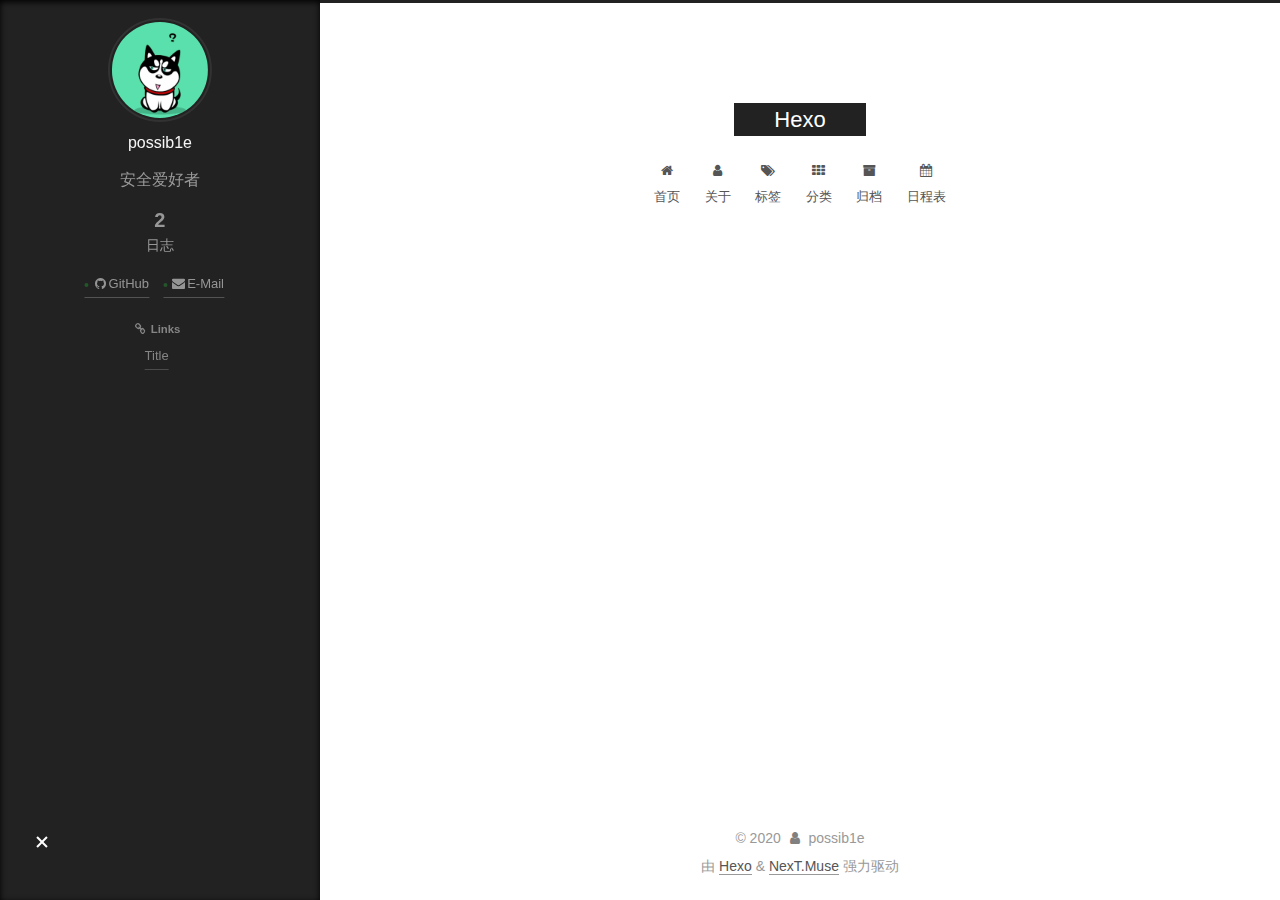
==== commit 713e102d: "Site updated: 2020-12-15 18:05:38" ====
--- a/404/index.html
+++ b/404/index.html
@@ -20,12 +20,12 @@
     var CONFIG = {"hostname":"example.com","root":"/","scheme":"Muse","version":"7.8.0","exturl":false,"sidebar":{"position":"left","display":"always","padding":18,"offset":12,"onmobile":true},"copycode":{"enable":false,"show_result":false,"style":null},"back2top":{"enable":true,"sidebar":false,"scrollpercent":false},"bookmark":{"enable":false,"color":"#222","save":"auto"},"fancybox":false,"mediumzoom":false,"lazyload":false,"pangu":false,"comments":{"style":"tabs","active":null,"storage":true,"lazyload":false,"nav":null},"algolia":{"hits":{"per_page":10},"labels":{"input_placeholder":"Search for Posts","hits_empty":"We didn't find any results for the search: ${query}","hits_stats":"${hits} results found in ${time} ms"}},"localsearch":{"enable":false,"trigger":"auto","top_n_per_article":1,"unescape":false,"preload":false},"motion":{"enable":true,"async":false,"transition":{"post_block":"fadeIn","post_header":"slideDownIn","post_body":"slideDownIn","coll_header":"slideLeftIn","sidebar":"slideUpIn"}}};
   </script>
 
-  <meta name="description" content="黑客大叔possib1e">
+  <meta name="description" content="安全爱好者">
 <meta property="og:type" content="website">
 <meta property="og:title" content="404">
 <meta property="og:url" content="http://example.com/404/index.html">
 <meta property="og:site_name" content="Hexo">
-<meta property="og:description" content="黑客大叔possib1e">
+<meta property="og:description" content="安全爱好者">
 <meta property="og:locale">
 <meta property="article:published_time" content="2020-12-14T05:06:48.000Z">
 <meta property="article:modified_time" content="2020-12-14T05:06:48.438Z">
@@ -258,7 +258,7 @@
     <img class="site-author-image" itemprop="image" alt="possib1e"
       src="/uploads/avatar.png">
   <p class="site-author-name" itemprop="name">possib1e</p>
-  <div class="site-description" itemprop="description">黑客大叔possib1e</div>
+  <div class="site-description" itemprop="description">安全爱好者</div>
 </div>
 <div class="site-state-wrap motion-element">
   <nav class="site-state">
@@ -273,10 +273,10 @@
 </div>
   <div class="links-of-author motion-element">
       <span class="links-of-author-item">
-        <a href="https://github.com/yourname" title="GitHub → https:&#x2F;&#x2F;github.com&#x2F;yourname" rel="noopener" target="_blank"><i class="fa fa-fw fa-github"></i>GitHub</a>
+        <a href="https://github.com/possib1e" title="GitHub → https:&#x2F;&#x2F;github.com&#x2F;possib1e" rel="noopener" target="_blank"><i class="fa fa-fw fa-github"></i>GitHub</a>
       </span>
       <span class="links-of-author-item">
-        <a href="mailto:yourname@gmail.com" title="E-Mail → mailto:yourname@gmail.com" rel="noopener" target="_blank"><i class="fa fa-fw fa-envelope"></i>E-Mail</a>
+        <a href="mailto:possib1e@126.com" title="E-Mail → mailto:possib1e@126.com" rel="noopener" target="_blank"><i class="fa fa-fw fa-envelope"></i>E-Mail</a>
       </span>
   </div>
 
@@ -288,7 +288,7 @@
     </div>
     <ul class="links-of-blogroll-list">
         <li class="links-of-blogroll-item">
-          <a href="http://yoursite.com/" title="http:&#x2F;&#x2F;yoursite.com" rel="noopener" target="_blank">Title</a>
+          <a href="https://possib1e.github.io/" title="https:&#x2F;&#x2F;possib1e.github.io&#x2F;" rel="noopener" target="_blank">Title</a>
         </li>
     </ul>
   </div>
--- a/css/main.css
+++ b/css/main.css
@@ -1168,7 +1168,7 @@
 }
 .links-of-author a::before,
 .links-of-author span.exturl::before {
-  background: #6f7e52;
+  background: #24582b;
   border-radius: 50%;
   content: ' ';
   display: inline-block;
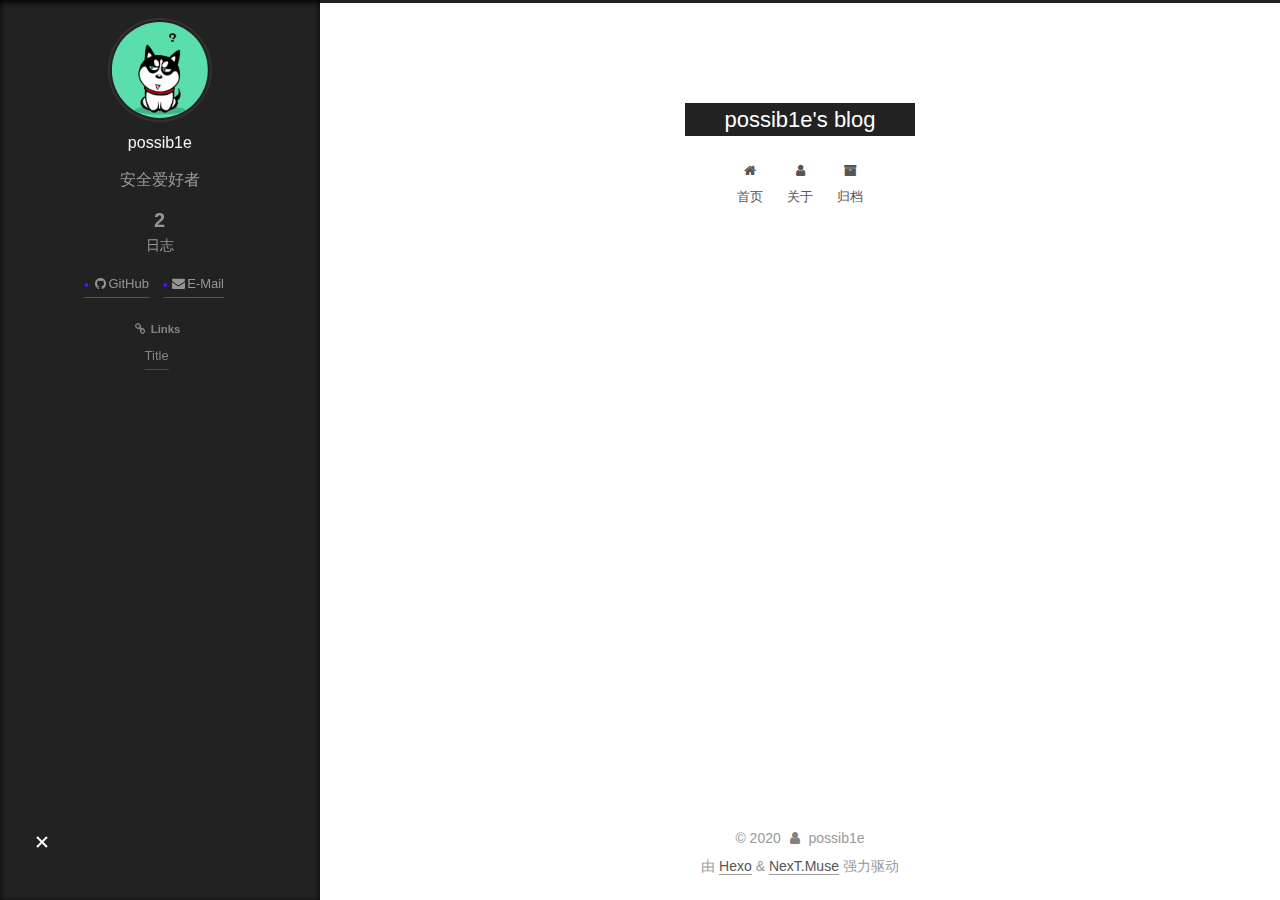
==== commit 44a6ebdd: "Site updated: 2020-12-15 18:08:37" ====
--- a/404/index.html
+++ b/404/index.html
@@ -24,7 +24,7 @@
 <meta property="og:type" content="website">
 <meta property="og:title" content="404">
 <meta property="og:url" content="http://example.com/404/index.html">
-<meta property="og:site_name" content="Hexo">
+<meta property="og:site_name" content="possib1e&#39;s blog">
 <meta property="og:description" content="安全爱好者">
 <meta property="og:locale">
 <meta property="article:published_time" content="2020-12-14T05:06:48.000Z">
@@ -45,7 +45,7 @@
   };
 </script>
 
-  <title>404 | Hexo
+  <title>404 | possib1e's blog
 </title>
   
 
@@ -97,7 +97,7 @@
 
     <a href="/" class="brand" rel="start">
       <span class="logo-line-before"><i></i></span>
-      <h1 class="site-title">Hexo</h1>
+      <h1 class="site-title">possib1e's blog</h1>
       <span class="logo-line-after"><i></i></span>
     </a>
   </div>
@@ -123,24 +123,9 @@
     <a href="/about/" rel="section"><i class="fa fa-fw fa-user"></i>关于</a>
 
   </li>
-        <li class="menu-item menu-item-tags">
-
-    <a href="/tags/" rel="section"><i class="fa fa-fw fa-tags"></i>标签</a>
-
-  </li>
-        <li class="menu-item menu-item-categories">
-
-    <a href="/categories/" rel="section"><i class="fa fa-fw fa-th"></i>分类</a>
-
-  </li>
         <li class="menu-item menu-item-archives">
 
     <a href="/archives/" rel="section"><i class="fa fa-fw fa-archive"></i>归档</a>
-
-  </li>
-        <li class="menu-item menu-item-schedule">
-
-    <a href="/schedule/" rel="section"><i class="fa fa-fw fa-calendar"></i>日程表</a>
 
   </li>
   </ul>
--- a/css/main.css
+++ b/css/main.css
@@ -1168,7 +1168,7 @@
 }
 .links-of-author a::before,
 .links-of-author span.exturl::before {
-  background: #24582b;
+  background: #5911ff;
   border-radius: 50%;
   content: ' ';
   display: inline-block;
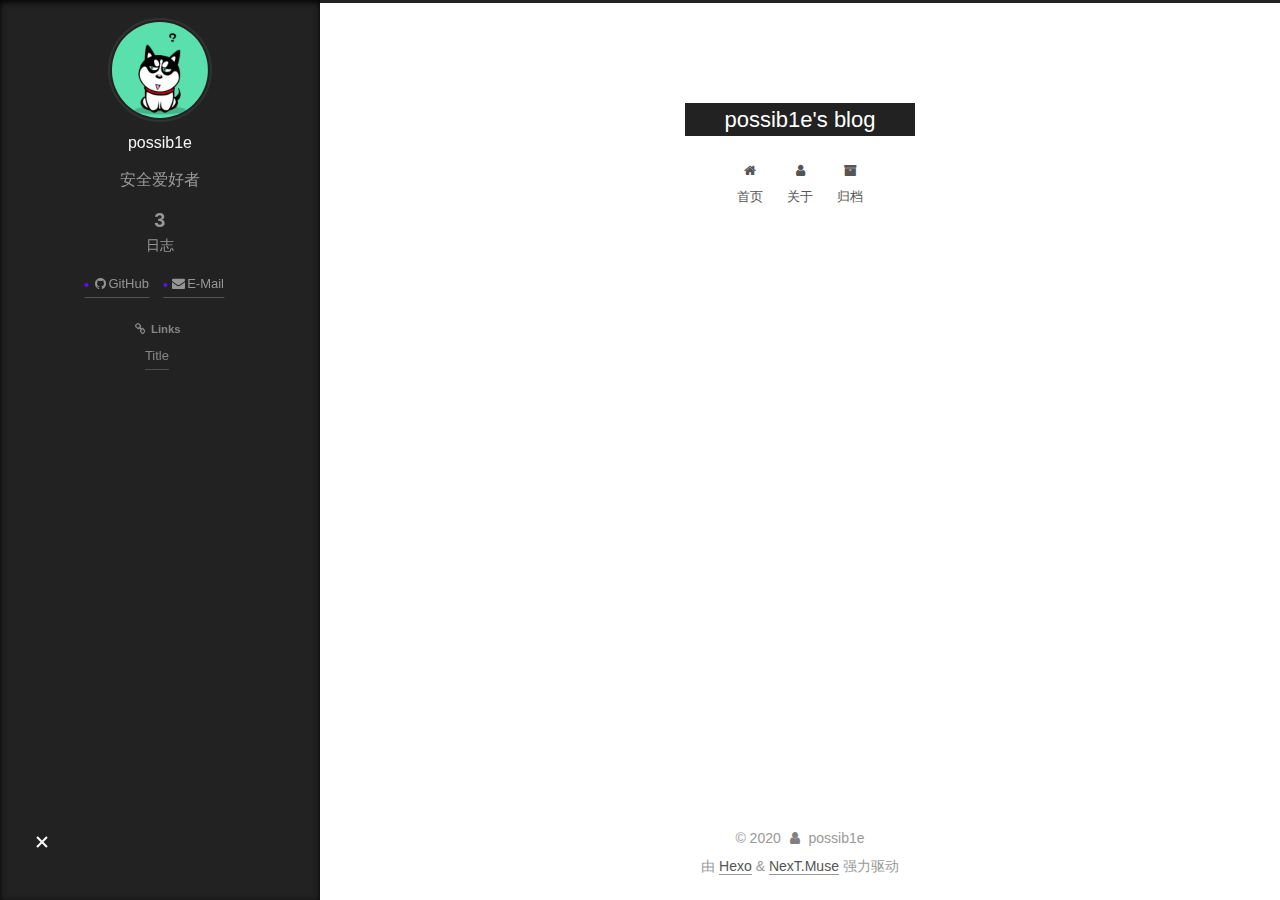
==== commit a57c7e87: "Site updated: 2021-01-05 15:09:37" ====
--- a/404/index.html
+++ b/404/index.html
@@ -250,7 +250,7 @@
       <div class="site-state-item site-state-posts">
           <a href="/archives/">
         
-          <span class="site-state-item-count">2</span>
+          <span class="site-state-item-count">3</span>
           <span class="site-state-item-name">日志</span>
         </a>
       </div>
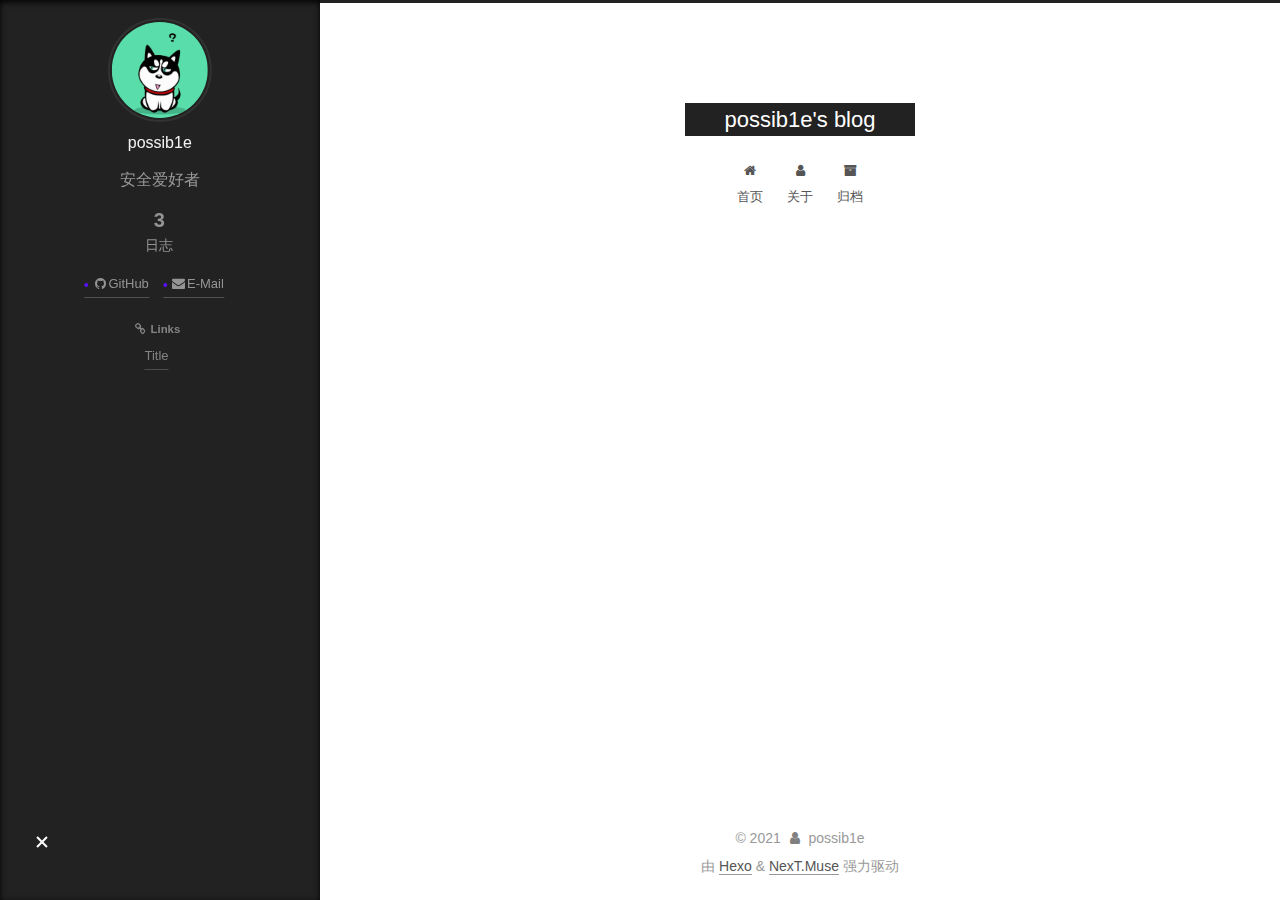
==== commit 6f5b9d59: "Site updated: 2021-01-05 15:12:20" ====
--- a/404/index.html
+++ b/404/index.html
@@ -297,7 +297,7 @@
 <div class="copyright">
   
   &copy; 
-  <span itemprop="copyrightYear">2020</span>
+  <span itemprop="copyrightYear">2021</span>
   <span class="with-love">
     <i class="fa fa-user"></i>
   </span>
